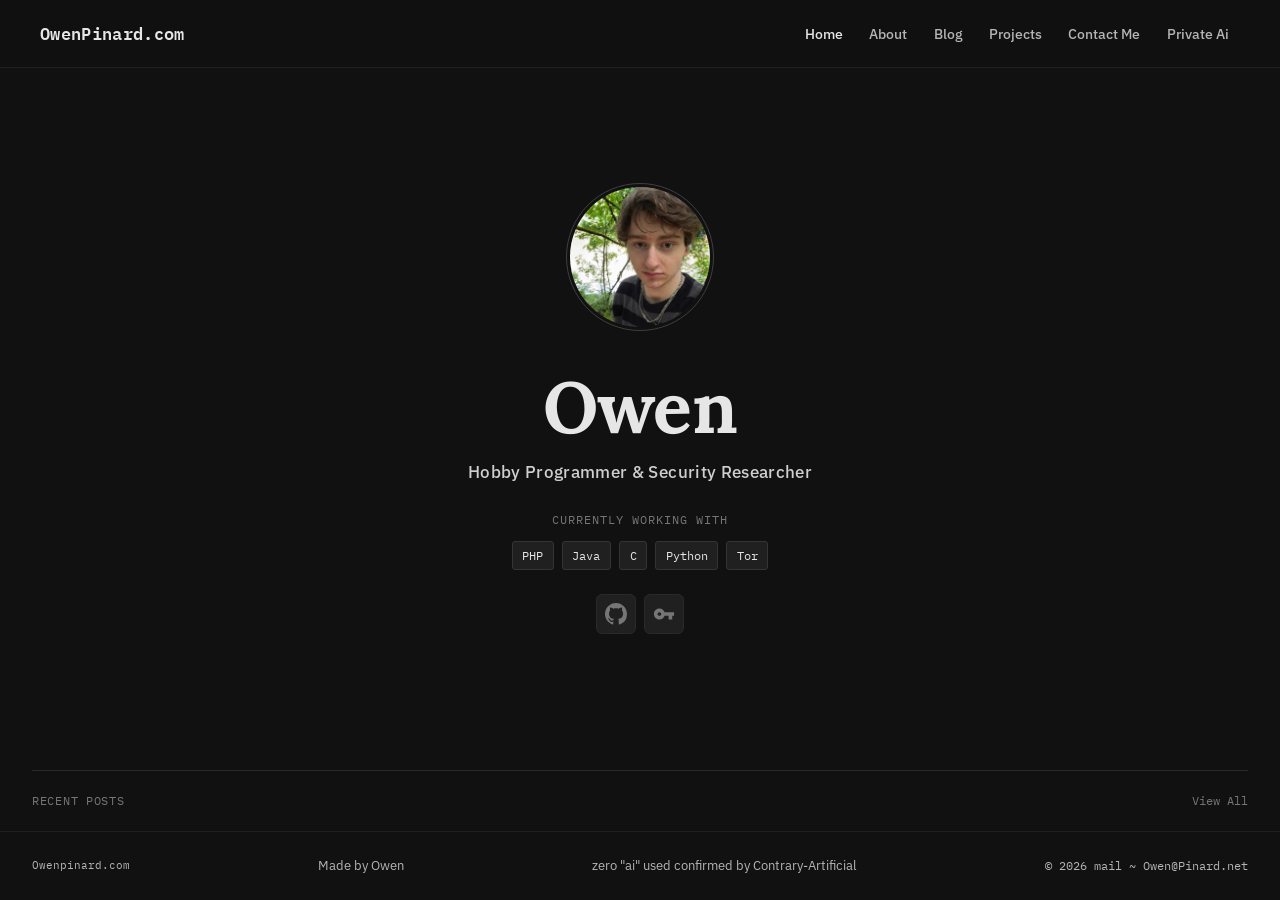
==== index.html @ f0d8e488 "Update index.html" ====
<!DOCTYPE html>

<html lang="en">
<head>
    <meta charset="UTF-8">
    <meta name="viewport" content="width=device-width, initial-scale=1.0">
    <title>Owenpinard.com</title>

<link rel="preconnect" href="https://fonts.googleapis.com">
<link rel="preconnect" href="https://fonts.gstatic.com" crossorigin>
<link href="https://fonts.googleapis.com/css2?family=Lora:ital,wght@0,400;0,500;0,600;0,700;1,400;1,500&family=IBM+Plex+Sans:wght@300;400;500;600&family=IBM+Plex+Mono:wght@300;400;500&display=swap" rel="stylesheet">

<link rel="icon" type="image/x-icon" href="favicon.ico">

<meta property="og:title" content="owen.com">
<meta property="og:description" content="Owen's website and blog">
<meta property="og:image" content="embed.png">
<meta property="og:url" content="https://owen.com">
<meta property="og:type" content="website">

<meta name="twitter:card" content="summary_large_image">
<meta name="twitter:title" content="owen.com">
<meta name="twitter:description" content="Owen's website and blog">
<meta name="twitter:image" content="embed.png">

<link rel="stylesheet" href="styles.css">


</head>
<body>

<nav id="navbar">
    <a href="index.html" class="nav-brand">OwenPinard.com</a>

    <ul class="nav-links">
        <li><a href="index.html" class="nav-link active">Home</a></li>
        <li><a href="about.html" class="nav-link">About</a></li>
        <li><a href="blog.html" class="nav-link">Blog</a></li>
        <li><a href="projects.html" class="nav-link">Projects</a></li>
        <li><a href="contact.html" class="nav-link">Contact Me</a></li>
        <li><a href="ai.html" class="nav-link">Private Ai</a></li>
    </ul>

    <button class="hamburger" id="hamburger" aria-label="Menu">
        <span></span><span></span><span></span>
    </button>
</nav>


<main class="hero-main">
    <div class="hero-center">

        <div class="avatar-ring">
           <img src="images/OwenUgly1.png" alt="Owen" class="avatar-img">
                 
            <div class="avatar-fallback">O</div>
        </div>

        <div class="hero-text">
            <h1 class="hero-name">Owen</h1>

            <p class="hero-tagline">
                Hobby Programmer &amp; Security Researcher
        
            <div class="hero-stack">
                <span class="stack-label">currently working with</span>

                <div class="stack-tags">
                    <a href="https://www.php.net/" class="tag" target="_blank" rel="noopener noreferrer">PHP</a>
                    <a href="https://www.java.com/" class="tag" target="_blank" rel="noopener noreferrer">Java</a>
                    <a href="https://www.c-language.org/" class="tag" target="_blank" rel="noopener noreferrer">C</a>
                    <a href="https://python.org" class="tag" target="_blank" rel="noopener noreferrer">Python</a>
                    <a href="https://www.torproject.org/download/tor/" class="tag" target="_blank" rel="noopener noreferrer">Tor</a>
                </div>
            </div>

            <div class="social-links">
                <a href="https://github.com/WhatisaOwen" class="social-link" target="_blank" rel="noopener noreferrer" aria-label="GitHub">
                    <svg viewBox="0 0 24 24" fill="currentColor" width="22" height="22">
                        <path d="M12 0C5.37 0 0 5.37 0 12c0 5.31 3.435 9.795 8.205 11.385.6.105.825-.255.825-.57 0-.285-.015-1.23-.015-2.235-3.015.555-3.795-.735-4.035-1.41-.135-.345-.72-1.41-1.23-1.695-.42-.225-1.02-.78-.015-.795.945-.015 1.62.87 1.845 1.23 1.08 1.815 2.805 1.305 3.495.99.105-.78.42-1.305.765-1.605-2.67-.3-5.46-1.335-5.46-5.925 0-1.305.465-2.385 1.23-3.225-.12-.3-.54-1.53.12-3.18 0 0 1.005-.315 3.3 1.23.96-.27 1.98-.405 3-.405s2.04.135 3 .405c2.295-1.56 3.3-1.23 3.3-1.23.66 1.65.24 2.88.12 3.18.765.84 1.23 1.905 1.23 3.225 0 4.605-2.805 5.625-5.475 5.925.435.375.81 1.095.81 2.22 0 1.605-.015 2.895-.015 3.3 0 .315.225.69.825.57A12.02 12.02 0 0 0 24 12c0-6.63-5.37-12-12-12z"/>
                    </svg>
                </a>

                <a href="pgp.html" class="social-link" aria-label="PGP Key">
                    <svg viewBox="0 0 24 24" fill="currentColor" width="22" height="22">
                        <path d="M12.65 10C11.83 7.67 9.61 6 7 6c-3.31 0-6 2.69-6 6s2.69 6 6 6c2.61 0 4.83-1.67 5.65-4H17v4h4v-4h2v-4H12.65zM7 14c-1.1 0-2-.9-2-2s.9-2 2-2 2 .9 2 2-.9 2-2 2z"/>
                    </svg>
                </a>
            </div>
        </div>
    </div>

    <div class="recent-posts-strip">
        <span class="strip-label">Recent Posts</span>
        <div class="strip-posts" id="recentPosts"></div>
        <a href="blog.html" class="strip-more">View All </a>
    </div>
</main>

<footer>
    <p class="footer-text">
        <span class="mono">Owenpinard.com</span>
        <span>Made by Owen</span>
           <span> zero "ai" used confirmed by Contrary-Artificial</span>

        <span class="footer-right mono">
            © 2026 mail ~ Owen@Pinard.net
        </span>
    </p>
</footer>

<script src="blog-data.js"></script>
<script src="script.js"></script>

</body>
</html>
---- styles.css ----
/* ==========================================================
   root below all css access under
========================================================= */

:root {
  --base:        #111111;
  --mantle:      #181818;
  --crust:       #0a0a0a;
  --surface0:    #202020;
  --surface1:    #2a2a2a;
  --surface2:    #343434;
  --overlay0:    #3f3f3f;
  --overlay1:    #5a5a5a;
  --overlay2:    #767676;
  --text:        #e6e6e6;
  --subtext1:    #cfcfcf;
  --subtext0:    #b5b5b5;
  --rosewater:   #dcdcdc;
  --flamingo:    #c8c8c8;
  --pink:        #b4b4b4;
  --mauve:       #a0a0a0;
  --red:         #8c8c8c;
  --maroon:      #787878;
  --peach:       #646464;
  --yellow:      #505050;
  --green:       #3c3c3c;
  --teal:        #2e2e2e;
  --sky:         #242424;
  --sapphire:    #1c1c1c;
  --blue:        #161616;
  --lavender:    #101010;
}

*, *::before, *::after {
  margin: 0;
  padding: 0;
  box-sizing: border-box;
}

html {
  scroll-behavior: smooth;
}

body {
  font-family: 'IBM Plex Sans', sans-serif;
  background: var(--base);
  color: var(--text);
  min-height: 100vh;
  display: flex;
  flex-direction: column;
  overflow-x: hidden;
  -webkit-font-smoothing: antialiased;
  line-height: 1.6;
}


.mono {
  font-family: 'IBM Plex Mono', monospace;
  font-size: 0.85em;
}


nav {
  position: fixed;
  top: 0;
  left: 0;
  right: 0;
  height: 68px;
  padding: 0 2.5rem;
  display: flex;
  align-items: center;
  justify-content: space-between;
  background: rgba(17, 17, 17, 0.92);
  backdrop-filter: blur(8px);
  -webkit-backdrop-filter: blur(8px);
  border-bottom: 1px solid var(--surface0);
  z-index: 1000;
}

.nav-brand {
  font-family: 'IBM Plex Mono', monospace;
  font-size: 1.05rem;
  font-weight: 600;
  color: var(--text);
  text-decoration: none;
  letter-spacing: 0.02em;
  transition: color 0.2s;
}

.nav-brand:hover {
  color: var(--rosewater);
}

.nav-links {
  display: flex;
  align-items: center;
  gap: 0.25rem;
  list-style: none;
}

.blog-tags { 
    display: flex;
    gap: 10px;
    flex-wrap: wrap;
    justify-content: center;
    margin-top: 20px;
}

.blog-list {
    color: white;
}
.blog-item {
    display: flex;
    align-items: center;
    gap: 2rem;

    padding: 20px 0;

    text-decoration: none;
    color: white;
}

.blog-item:visited {
    color: white;
}

.blog-item:hover {
    color: white;
}

.blog-tags .tag {
    padding: 6px 12px;
    border: 1px solid #444;
    border-radius: 999px;
    font-size: 0.9rem;
    color: #bbb;
    background: rgba(255,255,255,0.03);
}


.nav-link {
  font-family: 'IBM Plex Sans', sans-serif;
  font-size: 0.9rem;
  font-weight: 500;
  color: var(--subtext0);
  text-decoration: none;
  padding: 0.35rem 0.7rem;
  border-radius: 4px;
  transition: color 0.2s, background 0.2s;
  white-space: nowrap;
}

.nav-link:hover {
  color: var(--text);
  background: var(--surface0);
}

.nav-link.active {
  color: var(--text);
}

.nav-divider {
  color: var(--overlay0);
  font-size: 0.75rem;
  padding: 0 0.25rem;
  user-select: none;
}

.lang-btn {
  font-family: 'IBM Plex Mono', monospace;
  font-size: 0.8rem;
}

.hamburger {
  display: none;
  flex-direction: column;
  gap: 5px;
  background: none;
  border: none;
  cursor: pointer;
  padding: 4px;
}

.hamburger span {
  display: block;
  width: 22px;
  height: 1.5px;
  background: var(--subtext0);
  transition: all 0.2s;
}

.hero-main {
  flex: 1;
  display: flex;
  flex-direction: column;
  align-items: center;
  justify-content: center;
  padding: 7rem 2rem 0;
}
.project-image {
    cursor: zoom-in;
    transition: transform 0.2s ease;
}

.project-card a {
    display: block;
}

.project-card a:hover .project-image {
    transform: scale(1.02);
}

.hero-center {
  display: flex;
  flex-direction: column;
  align-items: center;
  gap: 2.5rem;
  max-width: 600px;
  width: 100%;
  text-align: center;
  flex: 1;
  justify-content: center;
}

.avatar-ring {
  width: 148px;
  height: 148px;
  border-radius: 50%;
  border: 1px solid var(--overlay0);
  padding: 3px;
  flex-shrink: 0;
  position: relative;
}

.avatar-img {
  width: 100%;
  height: 100%;
  border-radius: 50%;
  object-fit: cover;
  display: block;
}

.avatar-fallback {
  display: none;
  width: 100%;
  height: 100%;
  border-radius: 50%;
  background: var(--surface1);
  align-items: center;
  justify-content: center;
  font-family: 'Lora', serif;
  font-size: 2.5rem;
  color: var(--subtext0);
}

.hero-text {
  display: flex;
  flex-direction: column;
  align-items: center;
  gap: 1rem;
}

.hero-name {
  font-family: 'Lora', serif;
  font-size: clamp(3rem, 10vw, 4.5rem);
  font-weight: 700;
  color: var(--text);
  line-height: 1;
  letter-spacing: -0.01em;
}

.hero-tagline {
  font-family: 'IBM Plex Sans', sans-serif;
  font-size: 1.05rem;
  font-weight: 500;
  color: var(--subtext1);
  letter-spacing: 0.02em;
}

.hero-bio {
  max-width: 480px;
  margin-top: 0.5rem;
}

.hero-bio p {
  font-size: 1rem;
  color: var(--subtext1);
  line-height: 1.8;
}

.hero-stack {
  display: flex;
  flex-direction: column;
  align-items: center;
  gap: 0.75rem;
  margin-top: 0.5rem;
}

.stack-label {
  font-family: 'IBM Plex Mono', monospace;
  font-size: 0.75rem;
  color: var(--overlay2);
  text-transform: uppercase;
  letter-spacing: 0.08em;
}

.stack-tags {
  display: flex;
  flex-wrap: wrap;
  gap: 0.5rem;
  justify-content: center;
}
.projects-grid {
    display: grid;
    grid-template-columns: repeat(2, minmax(320px, 1fr));
    gap: 20px;
    padding: 20px;
}

.project-card {
    background: #111;
    border: 1px solid #2a2a2a;
    border-radius: 6px;
    overflow: hidden;
    display: flex;
    flex-direction: column;
}

.project-image {
    width: 100%;
    height: 180px;
    object-fit: cover;
    border-bottom: 1px solid #2a2a2a;
}
.project-body {
    padding: 12px 14px;
}
.project-header {
    display: flex;
    justify-content: space-between;
    align-items: center;
    margin-bottom: 8px;
}
.project-title {
    font-size: 16px;
    font-weight: 600;
    color: white;
}
.project-source {
    font-size: 12px;
    color: #aaa;
    text-decoration: none;
}
.project-source:hover {
    color: white;
}
.project-description {
    font-size: 13px;
    line-height: 1.4;
    color: #ccc;
    white-space: pre-line;
    margin-bottom: 10px;
}

.project-tags {
    display: flex;
    flex-wrap: wrap;
    gap: 6px;
}
.project-tags span {
    font-size: 11px;
    padding: 3px 6px;
    border: 1px solid #333;
    border-radius: 4px;
    color: #aaa;
}
.tag {
  font-family: 'IBM Plex Mono', monospace;
  font-size: 0.75rem;
  padding: 0.25rem 0.6rem;
  background: var(--surface0);
  border: 1px solid var(--surface2);
  border-radius: 3px;
  color: var(--subtext0);
  white-space: nowrap;
}
a.tag {
    text-decoration: none;
    color: inherit;
}

.social-links {
  display: flex;
  gap: 0.5rem;
  margin-top: 0.5rem;
}

.social-link {
  display: flex;
  align-items: center;
  justify-content: center;
  width: 40px;
  height: 40px;
  border-radius: 6px;
  color: var(--overlay2);
  background: var(--surface0);
  border: 1px solid var(--surface1);
  text-decoration: none;
  transition: color 0.2s, border-color 0.2s, background 0.2s;
}

.social-link:hover {
  color: var(--text);
  border-color: var(--overlay0);
  background: var(--surface1);
}


.recent-posts-strip {
  width: 100%;
  margin-top: 4rem;
  padding: 1.25rem 0;
  border-top: 1px solid var(--surface1);
  display: flex;
  align-items: center;
  gap: 1.5rem;
  flex-wrap: wrap;
}

.strip-label {
  font-family: 'IBM Plex Mono', monospace;
  font-size: 0.75rem;
  color: var(--overlay2);
  text-transform: uppercase;
  letter-spacing: 0.06em;
  white-space: nowrap;
}

.strip-posts {
  flex: 1;
  display: flex;
  gap: 1.5rem;
  flex-wrap: wrap;
}

.strip-post-link {
  font-size: 0.875rem;
  color: var(--subtext0);
  text-decoration: none;
  border-bottom: 1px solid transparent;
  transition: color 0.2s, border-color 0.2s;
  white-space: nowrap;
  overflow: hidden;
  text-overflow: ellipsis;
  max-width: 200px;
}

.strip-post-link:hover {
  color: var(--text);
  border-color: var(--overlay1);
}

.strip-more {
  font-family: 'IBM Plex Mono', monospace;
  font-size: 0.78rem;
  color: var(--overlay2);
  text-decoration: none;
  white-space: nowrap;
  transition: color 0.2s;
}

.strip-more:hover {
  color: var(--subtext0);
}


.page-main {
  flex: 1;
  padding: 8rem 2rem 4rem;
  max-width: 900px;
  margin: 0 auto;
  width: 100%;
}

.page-header {
  margin-bottom: 3rem;
  padding-bottom: 1.5rem;
  border-bottom: 1px solid var(--surface1);
}

.page-title {
  font-family: 'Lora', serif;
  font-size: clamp(2rem, 6vw, 3rem);
  font-weight: 700;
  color: var(--text);
  line-height: 1.1;
  margin-bottom: 0.5rem;
  letter-spacing: -0.01em;
  text-transform: capitalize;
}

.page-desc {
  font-size: 0.95rem;
  color: var(--subtext0);
  font-style: italic;
}

.blog-filters {
  display: flex;
  gap: 0.5rem;
  margin-bottom: 2.5rem;
  flex-wrap: wrap;
}

.filter-btn {
  font-family: 'IBM Plex Mono', monospace;
  font-size: 0.78rem;
  padding: 0.3rem 0.8rem;
  border-radius: 3px;
  border: 1px solid var(--surface2);
  background: none;
  color: var(--subtext0);
  cursor: pointer;
  transition: all 0.2s;
}

.filter-btn:hover,
.filter-btn.active {
  background: var(--surface1);
  color: var(--text);
  border-color: var(--overlay0);
}

.blog-list {
  display: flex;
  flex-direction: column;
  gap: 0;
}

.blog-post-item {
  display: grid;
  grid-template-columns: 120px 1fr;
  gap: 1.5rem;
  padding: 1.5rem 0;
  border-bottom: 1px solid var(--surface0);
  text-decoration: none;
  color: inherit;
  transition: background 0.15s;
  border-radius: 4px;
}

.blog-post-item:first-child {
  border-top: 1px solid var(--surface0);
}

.blog-post-item:hover {
  background: var(--surface0);
  padding-left: 0.75rem;
  padding-right: 0.75rem;
  margin: 0 -0.75rem;
}

.post-item-meta {
  display: flex;
  flex-direction: column;
  gap: 0.4rem;
  padding-top: 0.15rem;
}

.post-item-date {
  font-family: 'IBM Plex Mono', monospace;
  font-size: 0.75rem;
  color: var(--overlay2);
  white-space: nowrap;
}

.post-item-tag {
  font-family: 'IBM Plex Mono', monospace;
  font-size: 0.7rem;
  padding: 0.15rem 0.4rem;
  border-radius: 2px;
  background: var(--surface1);
  color: var(--overlay2);
  border: 1px solid var(--surface2);
  width: fit-content;
}

.post-item-content {
  display: flex;
  flex-direction: column;
  gap: 0.4rem;
}

.post-item-title {
  font-family: 'Lora', serif;
  font-size: 1.15rem;
  font-weight: 500;
  color: var(--text);
  line-height: 1.3;
  transition: color 0.2s;
}

.blog-post-item:hover .post-item-title {
  color: var(--rosewater);
}

.post-item-excerpt {
  font-size: 0.875rem;
  color: var(--subtext0);
  line-height: 1.6;
  display: -webkit-box;

  -webkit-box-orient: vertical;
  overflow: hidden;
}


.post-main {
  flex: 1;
  padding: 7rem 2rem 4rem;
  max-width: 720px;
  margin: 0 auto;
  width: 100%;
}

.back-link {
  display: inline-block;
  font-family: 'IBM Plex Mono', monospace;
  font-size: 0.8rem;
  color: var(--overlay2);
  text-decoration: none;
  margin-bottom: 3rem;
  transition: color 0.2s;
}

.back-link:hover {
  color: var(--subtext0);
}

.post-article .post-meta {
  display: flex;
  align-items: center;
  gap: 1rem;
  margin-bottom: 2.5rem;
  flex-wrap: wrap;
}

.post-article .post-date {
  font-family: 'IBM Plex Mono', monospace;
  font-size: 0.78rem;
  color: var(--overlay2);
}

.post-article .post-category {
  font-family: 'IBM Plex Mono', monospace;
  font-size: 0.7rem;
  padding: 0.2rem 0.5rem;
  background: var(--surface1);
  border: 1px solid var(--surface2);
  border-radius: 2px;
  color: var(--overlay2);
}

.post-article h1 {
  font-family: 'Lora', serif;
  font-size: clamp(1.8rem, 5vw, 2.5rem);
  font-weight: 600;
  color: var(--text);
  line-height: 1.2;
  margin-bottom: 2.5rem;
  letter-spacing: -0.01em;
}


.post-article .md-content {
  font-family: 'Lora', serif;
  font-size: 1.05rem;
  line-height: 1.85;
  color: var(--subtext1);
}

.post-article .md-content p {
  margin-bottom: 1.5rem;
}

.post-article .md-content h2 {
  font-family: 'Lora', serif;
  font-size: 1.5rem;
  font-weight: 600;
  color: var(--text);
  margin: 2.5rem 0 1rem;
  padding-bottom: 0.5rem;
  border-bottom: 1px solid var(--surface1);
}

.post-article .md-content h3 {
  font-family: 'Lora', serif;
  font-size: 1.2rem;
  font-weight: 500;
  color: var(--text);
  margin: 2rem 0 0.75rem;
}

.post-article .md-content h4 {
  font-family: 'IBM Plex Sans', sans-serif;
  font-size: 1rem;
  font-weight: 600;
  color: var(--text);
  margin: 1.5rem 0 0.5rem;
}

.post-article .md-content a {
  color: var(--flamingo);
  text-decoration: underline;
  text-decoration-color: var(--overlay0);
  text-underline-offset: 3px;
  transition: color 0.2s;
}

.post-article .md-content a:hover {
  color: var(--rosewater);
}

.post-article .md-content code {
  font-family: 'IBM Plex Mono', monospace;
  font-size: 0.85em;
  background: var(--surface0);
  border: 1px solid var(--surface1);
  padding: 0.1em 0.35em;
  border-radius: 3px;
  color: var(--flamingo);
}

.post-article .md-content pre {
  background: var(--crust);
  border: 1px solid var(--surface1);
  border-radius: 6px;
  padding: 1.25rem 1.5rem;
  overflow-x: auto;
  margin: 1.5rem 0;
}

.post-article .md-content pre code {
  background: none;
  border: none;
  padding: 0;
  font-size: 0.875rem;
  color: var(--subtext1);
  line-height: 1.7;
}

.post-article .md-content blockquote {
  border-left: 3px solid var(--overlay0);
  padding: 0.5rem 0 0.5rem 1.5rem;
  margin: 1.5rem 0;
  color: var(--subtext0);
  font-style: italic;
}

.post-article .md-content ul,
.post-article .md-content ol {
  padding-left: 1.5rem;
  margin-bottom: 1.5rem;
}

.post-article .md-content li {
  margin-bottom: 0.5rem;
}

.post-article .md-content hr {
  border: none;
  border-top: 1px solid var(--surface1);
  margin: 2.5rem 0;
}

.post-article .md-content img {
  max-width: 100%;
  border-radius: 6px;
  border: 1px solid var(--surface1);
  margin: 1.5rem 0;
}

.post-article .md-content table {
  width: 100%;
  border-collapse: collapse;
  margin: 1.5rem 0;
  font-size: 0.9rem;
}

.post-article .md-content th,
.post-article .md-content td {
  padding: 0.6rem 1rem;
  text-align: left;
  border: 1px solid var(--surface1);
}

.post-article .md-content th {
  background: var(--surface0);
  font-family: 'IBM Plex Sans', sans-serif;
  font-weight: 600;
  font-size: 0.85rem;
}

.post-nav {
  display: flex;
  justify-content: space-between;
  margin-top: 4rem;
  padding-top: 2rem;
  border-top: 1px solid var(--surface1);
  gap: 1rem;
}

.post-nav-link {
  font-family: 'IBM Plex Mono', monospace;
  font-size: 0.78rem;
  color: var(--overlay2);
  text-decoration: none;
  transition: color 0.2s;
}

.post-nav-link:hover {
  color: var(--subtext0);
}


.projects-grid {
  display: grid;
  grid-template-columns: repeat(auto-fill, minmax(380px, 1fr));
  gap: 1px;
  background: var(--surface0);
  border: 1px solid var(--surface0);
  border-radius: 8px;
  overflow: hidden;
}

.project-card {
  background: var(--base);
  transition: background 0.2s;
  display: flex;
  flex-direction: column;
  gap: 0;
  overflow: hidden;
  border-radius: 6px;
}

.project-card:hover {
  background: var(--mantle);
}

.project-header {
  display: flex;
  align-items: flex-start;
  justify-content: space-between;
  gap: 1rem;
}

.project-name {
  font-family: 'IBM Plex Mono', monospace;
  font-size: 1.1rem;
  font-weight: 500;
  color: var(--text);
}

.project-links {
  display: flex;
  gap: 0.5rem;
}

.project-link {
  display: flex;
  align-items: center;
  gap: 0.35rem;
  font-family: 'IBM Plex Mono', monospace;
  font-size: 0.75rem;
  color: var(--overlay2);
  text-decoration: none;
  padding: 0.2rem 0.5rem;
  border: 1px solid var(--surface2);
  border-radius: 3px;
  transition: all 0.2s;
  white-space: nowrap;
}

.project-link:hover {
  color: var(--text);
  border-color: var(--overlay0);
  background: var(--surface0);
}

.project-desc {
  font-size: 0.9rem;
  color: var(--subtext0);
  line-height: 1.7;
  flex: 1;
}

.project-tags {
  display: flex;
  flex-wrap: wrap;
  gap: 0.4rem;
}

.project-status {
  display: flex;
  align-items: center;
  gap: 0.5rem;
  margin-top: auto;
}

.status-dot {
  width: 7px;
  height: 7px;
  border-radius: 50%;
  flex-shrink: 0;
}

.status-dot.active { background: #5a7a5a; }
.status-dot.wip    { background: #7a7a4a; }
.status-dot.paused { background: var(--overlay1); }

.status-text {
  font-size: 0.72rem;
  color: var(--overlay2);
}


.project-image-header {
  width: 100%;
  height: 200px;
  background: var(--crust);
  border-bottom: 1px solid var(--surface0);
  display: flex;
  align-items: center;
  justify-content: center;
  overflow: hidden;
  transition: all 0.3s ease;
}

.project-image-header:hover {
  background: var(--surface1);
  filter: brightness(1.1);
}

.project-image {
  width: 100%;
  height: 100%;
  object-fit: cover;
  transition: transform 0.3s ease;
}

.project-image-header:hover .project-image {
  transform: scale(1.05);
}

.project-image-header-empty {
  width: 100%;
  height: 0;
  background: transparent;
  border: none;
}

.project-card {
  background: var(--base);
  transition: background 0.2s;
  display: flex;
  flex-direction: column;
  gap: 0;
  overflow: hidden;
  border-radius: 6px;
}

.project-content {
  padding: 2rem;
  display: flex;
  flex-direction: column;
  gap: 1rem;
  flex: 1;
}

.gallery-modal {
  display: none;
  position: fixed;
  top: 0;
  left: 0;
  right: 0;
  bottom: 0;
  background: rgba(0, 0, 0, 0.85);
  z-index: 2000;
  align-items: center;
  justify-content: center;
  opacity: 0;
  transition: opacity 0.3s ease;
  backdrop-filter: blur(4px);
}

.gallery-modal.active {
  display: flex;
  opacity: 1;
}

.gallery-content {
  position: relative;
  max-width: 90vw;
  max-height: 90vh;
  display: flex;
  flex-direction: column;
  align-items: center;
  gap: 1.5rem;
  animation: galleryFadeIn 0.3s ease;
}

@keyframes galleryFadeIn {
  from {
    opacity: 0;
    transform: scale(0.95);
  }
  to {
    opacity: 1;
    transform: scale(1);
  }
}

.gallery-image {
  max-width: 100%;
  max-height: 70vh;
  object-fit: contain;
  border-radius: 8px;
  background: var(--base);
}

.gallery-nav {
  position: absolute;
  top: 50%;
  transform: translateY(-50%);
  width: 50px;
  height: 50px;
  border: none;
  background: rgba(255, 255, 255, 0.1);
  color: var(--text);
  font-size: 1.5rem;
  cursor: pointer;
  border-radius: 4px;
  transition: all 0.2s ease;
  display: flex;
  align-items: center;
  justify-content: center;
  z-index: 2001;
}

.gallery-nav:hover {
  background: rgba(255, 255, 255, 0.2);
  transform: translateY(-50%) scale(1.1);
}

.gallery-prev {
  left: -70px;
}

.gallery-next {
  right: -70px;
}

.gallery-close {
  position: absolute;
  top: -50px;
  right: 0;
  width: 40px;
  height: 40px;
  border: none;
  background: transparent;
  color: var(--text);
  font-size: 2rem;
  cursor: pointer;
  transition: all 0.2s ease;
  display: flex;
  align-items: center;
  justify-content: center;
  z-index: 2002;
  line-height: 1;
}

.gallery-close:hover {
  color: var(--pink);
  transform: scale(1.2);
}

.gallery-info {
  text-align: center;
  display: flex;
  flex-direction: column;
  gap: 0.5rem;
}

.gallery-title {
  font-family: 'Lora', serif;
  font-size: 1.3rem;
  font-weight: 500;
  color: var(--text);
  margin: 0;
}

.gallery-counter {
  font-family: 'IBM Plex Mono', monospace;
  font-size: 0.75rem;
  color: var(--overlay2);
  letter-spacing: 1px;
}


.contact-page {
  max-width: 1000px;
}

.contact-layout {
  display: grid;
  grid-template-columns: 1fr 1.4fr;
  gap: 5rem;
  align-items: start;
}

.contact-block {
  margin-bottom: 2.5rem;
}

.contact-section-title {
  font-family: 'Lora', serif;
  font-size: 1rem;
  font-weight: 500;
  color: var(--text);
  margin-bottom: 1.25rem;
  padding-bottom: 0.5rem;
  border-bottom: 1px solid var(--surface1);
}

.contact-methods {
  display: flex;
  flex-direction: column;
  gap: 0.75rem;
}

.contact-method {
  display: flex;
  flex-direction: column;
  gap: 0.15rem;
  text-decoration: none;
  padding: 0.75rem;
  border-radius: 5px;
  border: 1px solid transparent;
  transition: all 0.2s;
}

.contact-method:hover {
  background: var(--surface0);
  border-color: var(--surface1);
}

.contact-method-label {
  font-size: 0.7rem;
  color: var(--overlay2);
  text-transform: uppercase;
  letter-spacing: 0.06em;
}

.contact-method-value {
  font-size: 0.9rem;
  color: var(--subtext1);
}

.open-to-list {
  list-style: none;
  display: flex;
  flex-direction: column;
  gap: 0.5rem;
}

.open-to-list li {
  font-size: 0.9rem;
  color: var(--subtext0);
  padding-left: 1rem;
  position: relative;
}

.open-to-list li::before {
  content: '—';
  position: absolute;
  left: 0;
  color: var(--overlay1);
  font-family: 'IBM Plex Mono', monospace;
  font-size: 0.8rem;
}

.contact-note {
  font-size: 0.875rem;
  color: var(--overlay2);
  font-style: italic;
  line-height: 1.7;
}


.contact-form {
  display: flex;
  flex-direction: column;
  gap: 1.25rem;
}

.form-row {
  display: flex;
  flex-direction: column;
  gap: 0.5rem;
}

.form-label {
  font-size: 0.75rem;
  color: var(--overlay2);
  text-transform: uppercase;
  letter-spacing: 0.06em;
}

.form-input {
  background: var(--surface0);
  border: 1px solid var(--surface2);
  border-radius: 5px;
  padding: 0.7rem 0.9rem;
  font-family: 'IBM Plex Sans', sans-serif;
  font-size: 0.9rem;
  color: var(--text);
  outline: none;
  transition: border-color 0.2s, background 0.2s;
  width: 100%;
}

.form-input::placeholder {
  color: var(--overlay1);
}

.form-input:focus {
  border-color: var(--overlay0);
  background: var(--mantle);
}

.form-textarea {
  resize: vertical;
  min-height: 140px;
  font-family: 'IBM Plex Sans', sans-serif;
  line-height: 1.6;
}

.form-submit {
  font-family: 'IBM Plex Mono', monospace;
  font-size: 0.85rem;
  padding: 0.8rem 1.5rem;
  background: var(--surface1);
  border: 1px solid var(--surface2);
  border-radius: 5px;
  color: var(--text);
  cursor: pointer;
  transition: all 0.2s;
  text-align: left;
  align-self: flex-start;
}

.form-submit:hover {
  background: var(--surface2);
  border-color: var(--overlay0);
}

.form-status {
  font-family: 'IBM Plex Mono', monospace;
  font-size: 0.8rem;
  color: var(--overlay2);
  min-height: 1.2rem;
}


footer {
  padding: 1.5rem 2rem;
  border-top: 1px solid var(--surface0);
  margin-top: auto;
}

.footer-text {
  font-size: 0.8rem;
  color: var(--subtext0);
  display: flex;
  justify-content: space-between;
  align-items: center;
  flex-wrap: wrap;
  gap: 0.5rem;
}

.footer-right {
  font-family: 'IBM Plex Mono', monospace;
  font-size: 0.75rem;
}


.loading-state {
  padding: 3rem 0;
  color: var(--overlay2);
  font-size: 0.875rem;
}


.reveal {
  opacity: 0;
  transform: translateY(12px);
  transition: opacity 0.5s ease, transform 0.5s ease;
}

.reveal.active {
  opacity: 1;
  transform: translateY(0);
}


@media (max-width: 768px) {
  .gallery-nav {
    width: 40px;
    height: 40px;
    font-size: 1.2rem;
  }

  .gallery-prev {
    left: -50px;
  }

  .gallery-next {
    right: -50px;
  }

  .gallery-close {
    top: -40px;
    width: 35px;
    height: 35px;
    font-size: 1.5rem;
  }

  .gallery-image {
    max-height: 60vh;
  }

  .project-image-header {
    height: 150px;
  }

  .nav-links {
    display: none;
    position: fixed;
    top: 56px;
    left: 0;
    right: 0;
    background: rgba(17, 17, 17, 0.97);
    flex-direction: column;
    align-items: flex-start;
    padding: 1.5rem 2rem;
    gap: 0.25rem;
    border-bottom: 1px solid var(--surface1);
  }

  .nav-links.open {
    display: flex;
  }

  .hamburger {
    display: flex;
  }

  .nav-divider {
    display: none;
  }

  .hero-main {
    padding-top: 5rem;
  }

  .recent-posts-strip {
    flex-direction: column;
    align-items: flex-start;
    gap: 0.75rem;
  }

  .blog-post-item {
    grid-template-columns: 1fr;
    gap: 0.5rem;
  }

  .post-item-meta {
    flex-direction: row;
    align-items: center;
  }

  .contact-layout {
    grid-template-columns: 1fr;
    gap: 3rem;
  }

  .projects-grid {
    grid-template-columns: 1fr;
  }
}

@media (max-width: 480px) {
  nav {
    padding: 0 1.25rem;
  }

  .gallery-content {
    max-width: 95vw;
    max-height: 85vh;
  }

  .gallery-nav {
    width: 35px;
    height: 35px;
    font-size: 1rem;
  }

  .gallery-prev {
    left: -40px;
  }

  .gallery-next {
    right: -40px;
  }

  .gallery-close {
    top: -35px;
    width: 30px;
    height: 30px;
    font-size: 1.3rem;
  }

  .gallery-image {
    max-height: 50vh;
  }

  .gallery-title {
    font-size: 1.1rem;
  }

  .project-image-header {
    height: 120px;
  }

  .page-main {
    padding: 6rem 1.25rem 3rem;
  }

  .post-main {
    padding: 6rem 1.25rem 3rem;
  }
}


.lang-notice {
  margin-bottom: 1.5rem;
  padding: 0.6rem 1rem;
  background: var(--surface0);
  border: 1px solid var(--surface1);
  border-radius: 4px;
  border-left: 3px solid var(--overlay1);
}

.lang-notice .mono {
  font-size: 0.78rem;
  color: var(--overlay2);
}


.blog-list--simple {
  display: flex;
  flex-direction: column;
}

.blog-row {
  display: grid;
  grid-template-columns: 140px 1fr;
  gap: 1.5rem;
  align-items: baseline;
  padding: 0.55rem 0;
  text-decoration: none;
  color: inherit;
  border-bottom: 1px solid transparent;
  transition: color 0.15s;
}

.blog-row:hover .blog-row-title {
  color: var(--rosewater);
}

.blog-row-date {
  font-size: 0.82rem;
  color: var(--overlay2);
  white-space: nowrap;
  text-align: right;
}

.blog-row-title {
  font-family: 'IBM Plex Sans', sans-serif;
  font-size: 0.95rem;
  font-weight: 600;
  color: var(--text);
  transition: color 0.15s;
}

@media (max-width: 480px) {
  .blog-row {
    grid-template-columns: 110px 1fr;
    gap: 1rem;
  }
  .blog-row-date {
    font-size: 0.75rem;
  }
}


.post-tags {
  display: flex;
  flex-wrap: wrap;
  gap: 0.4rem;
  margin-top: 0.5rem;
}

.post-meta .post-tags {
  margin-top: 0.75rem;
}


.code-block {
  position: relative;
  margin: 1.5rem 0;
}

.code-block pre {
  margin: 0;
}

.code-header {
  display: none;
}

.copy-btn {
  position: absolute;
  top: 0.6rem;
  right: 0.6rem;
  font-family: 'IBM Plex Mono', monospace;
  font-size: 0.68rem;
  color: var(--overlay1);
  background: var(--surface0);
  border: 1px solid var(--surface2);
  border-radius: 3px;
  padding: 0.15rem 0.45rem;
  cursor: pointer;
  opacity: 0;
  transition: opacity 0.15s, color 0.15s;
  z-index: 1;
}

.code-block:hover .copy-btn {
  opacity: 1;
}

.copy-btn:hover {
  color: var(--text);
  border-color: var(--overlay0);
}


.md-content img {
  max-width: 100%;
  border-radius: 6px;
  border: 1px solid var(--surface1);
  display: block;
  margin: 1rem auto;
}


.contact-cat-placeholder {
  display: flex;
  align-items: center;
  justify-content: center;
  width: 100%;
}

.contact-cat-img {
  width: 500px;
  height: 650px;
  border-radius: 8px;
  border: 1px solid var(--surface1);
  object-fit: cover;
}

.contact-cat-fallback {
  display: none;
  width: 100%;
  height: 320px;
  border: 1px dashed var(--surface2);
  border-radius: 8px;
  align-items: center;
  justify-content: center;
  color: var(--overlay2);
}
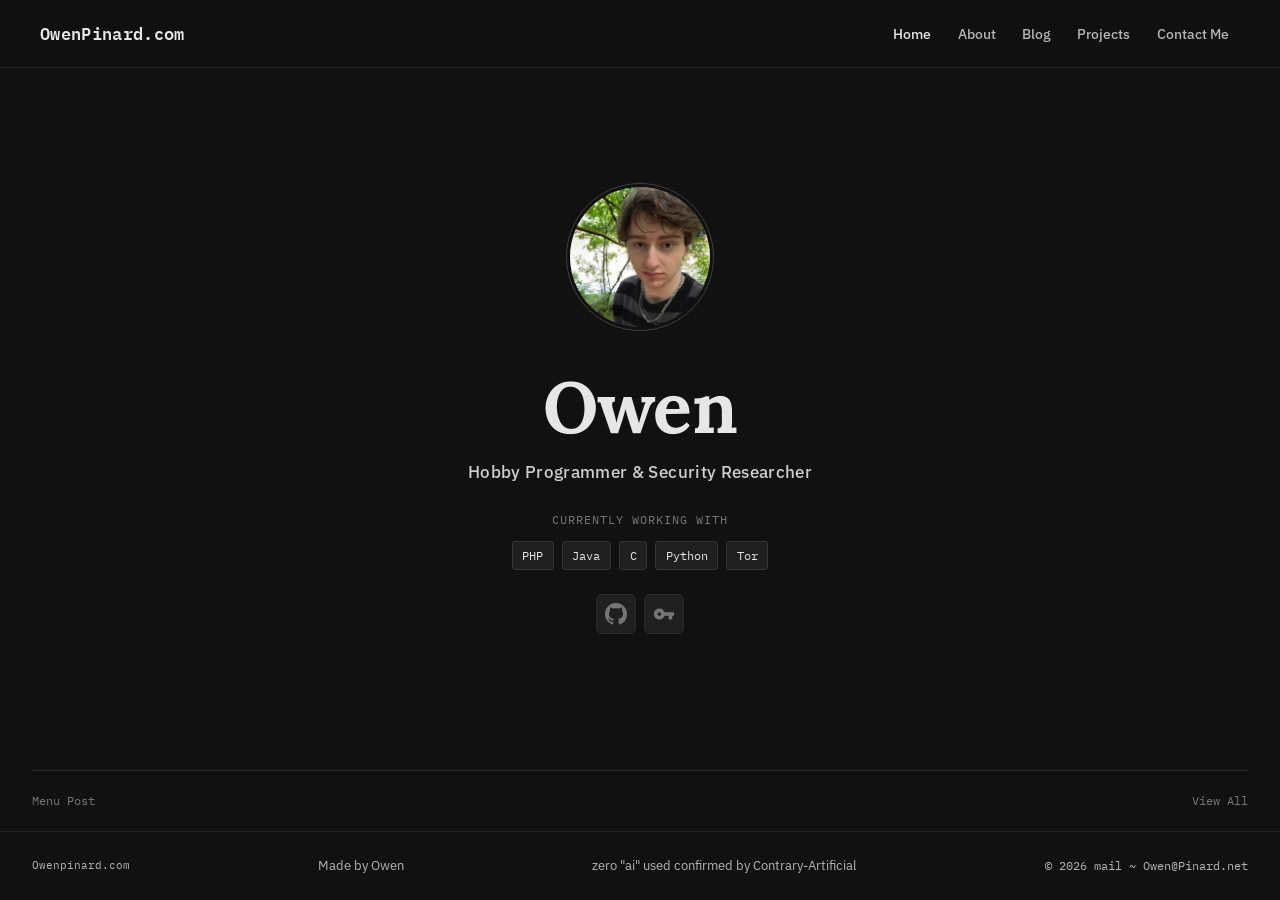
==== commit c57771eb: "Update index.html" ====
--- a/index.html
+++ b/index.html
@@ -38,7 +38,6 @@
         <li><a href="blog.html" class="nav-link">Blog</a></li>
         <li><a href="projects.html" class="nav-link">Projects</a></li>
         <li><a href="contact.html" class="nav-link">Contact Me</a></li>
-        <li><a href="ai.html" class="nav-link">Private Ai</a></li>
     </ul>
 
     <button class="hamburger" id="hamburger" aria-label="Menu">
@@ -89,11 +88,10 @@
             </div>
         </div>
     </div>
-
     <div class="recent-posts-strip">
-        <span class="strip-label">Recent Posts</span>
+        <a href="Redirect.html" class="strip-more">Menu Post</a>
         <div class="strip-posts" id="recentPosts"></div>
-        <a href="blog.html" class="strip-more">View All </a>
+        <a href="Redirect.html" class="strip-more">View All </a>
     </div>
 </main>
 
--- a/styles.css
+++ b/styles.css
@@ -1466,6 +1466,122 @@
   color: var(--overlay2);
 }
 
+.ai-container {
+    max-width: 820px;
+    margin: 80px auto;
+    display: flex;
+    flex-direction: column;
+    align-items: center;
+    text-align: center;
+}
+
+.ai-subtitle {
+    color: #9d9d9d;
+    margin-bottom: 35px;
+    max-width: 650px;
+    line-height: 1.7;
+}
+
+
+#prompt {
+    width: 100%;
+    min-height: 180px;
+
+    background: #111111;
+    border: 1px solid #2d2d2d;
+
+    color: #f2f2f2;
+
+    padding: 18px;
+
+    font-size: 15px;
+    font-family: "IBM Plex Sans", sans-serif;
+
+    resize: vertical;
+    outline: none;
+
+    transition: border .2s ease,
+                background .2s ease;
+}
+
+#prompt::placeholder {
+    color: #666;
+}
+
+#prompt:focus {
+    border-color: #6f59ff;
+    background: #151515;
+}
+
+#send-btn {
+    margin-top: 18px;
+
+    background: #1d1d1d;
+    color: white;
+
+    border: 1px solid #3d3d3d;
+
+    padding: 14px 36px;
+
+    font-family: "IBM Plex Sans", sans-serif;
+    font-size: 15px;
+    font-weight: 500;
+
+    cursor: pointer;
+
+    transition: background .2s ease,
+                border .2s ease,
+                transform .15s ease;
+}
+
+#send-btn:hover {
+    background: #2b2b2b;
+    border-color: #6f59ff;
+}
+
+#send-btn:active {
+    transform: scale(.98);
+}
+
+#send-btn:disabled {
+    opacity: .6;
+    cursor: not-allowed;
+}
+/* change me later please */
+#response { 
+    width: 100%;
+    min-height: 220px;
+
+    margin-top: 30px;
+
+    background: #111111;
+    border: 1px solid #2d2d2d;
+
+    color: #e3e3e3;
+
+    text-align: left;
+
+    white-space: pre-wrap;
+    line-height: 1.7;
+
+    padding: 20px;
+
+    font-family: "IBM Plex Sans", sans-serif;
+    overflow-wrap: break-word;
+}
+
+
+.ai-notes {
+    margin-top: 28px;
+    max-width: 760px;
+}
+
+.ai-notes p {
+    color: #8a8a8a;
+    font-size: 14px;
+    line-height: 1.8;
+    margin: 8px 0;
+}
 
 .blog-list--simple {
   display: flex;
@@ -1599,4 +1715,4 @@
   align-items: center;
   justify-content: center;
   color: var(--overlay2);
-}+}
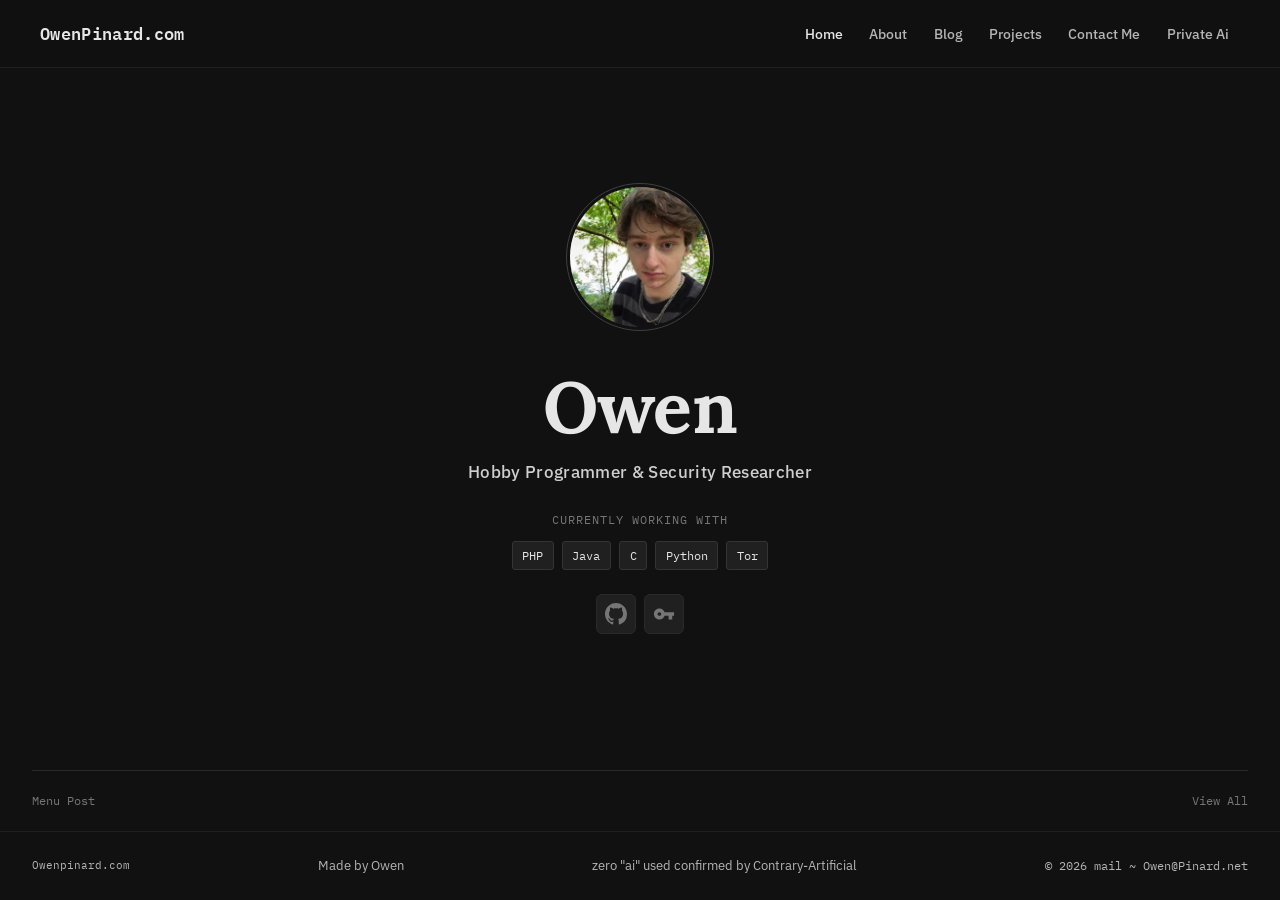
==== commit a2764b87: "Update index.html" ====
--- a/index.html
+++ b/index.html
@@ -38,6 +38,7 @@
         <li><a href="blog.html" class="nav-link">Blog</a></li>
         <li><a href="projects.html" class="nav-link">Projects</a></li>
         <li><a href="contact.html" class="nav-link">Contact Me</a></li>
+        <li><a href="ai.html" class="nav-link">Private Ai</a></li>
     </ul>
 
     <button class="hamburger" id="hamburger" aria-label="Menu">
@@ -91,7 +92,7 @@
     <div class="recent-posts-strip">
         <a href="Redirect.html" class="strip-more">Menu Post</a>
         <div class="strip-posts" id="recentPosts"></div>
-        <a href="Redirect.html" class="strip-more">View All </a>
+        <a href="blog.html" class="strip-more">View All </a>
     </div>
 </main>
 
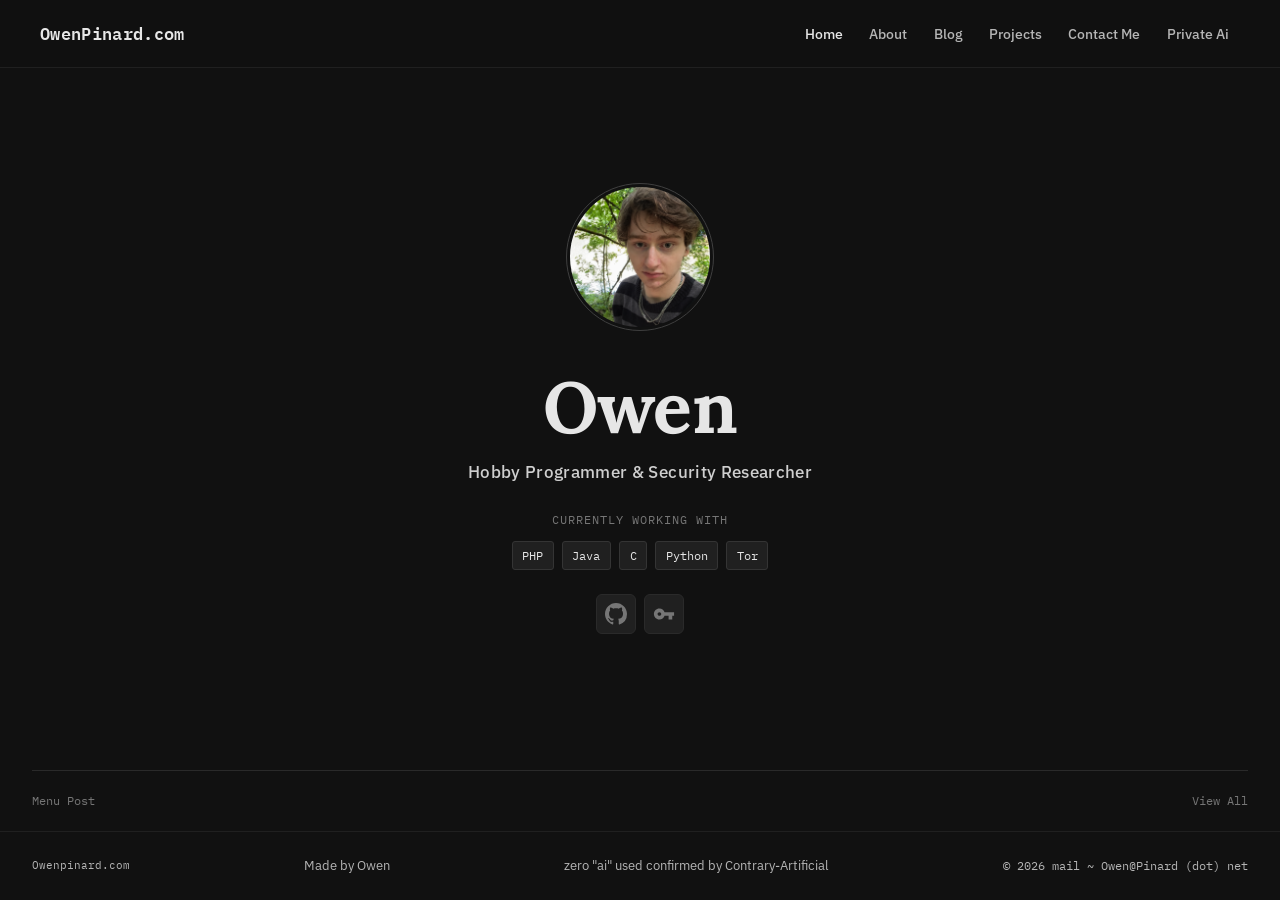
==== commit fbb2b7df: "Update index.html" ====
--- a/index.html
+++ b/index.html
@@ -103,7 +103,7 @@
            <span> zero "ai" used confirmed by Contrary-Artificial</span>
 
         <span class="footer-right mono">
-            © 2026 mail ~ Owen@Pinard.net
+            © 2026 mail ~ Owen@Pinard (dot) net
         </span>
     </p>
 </footer>
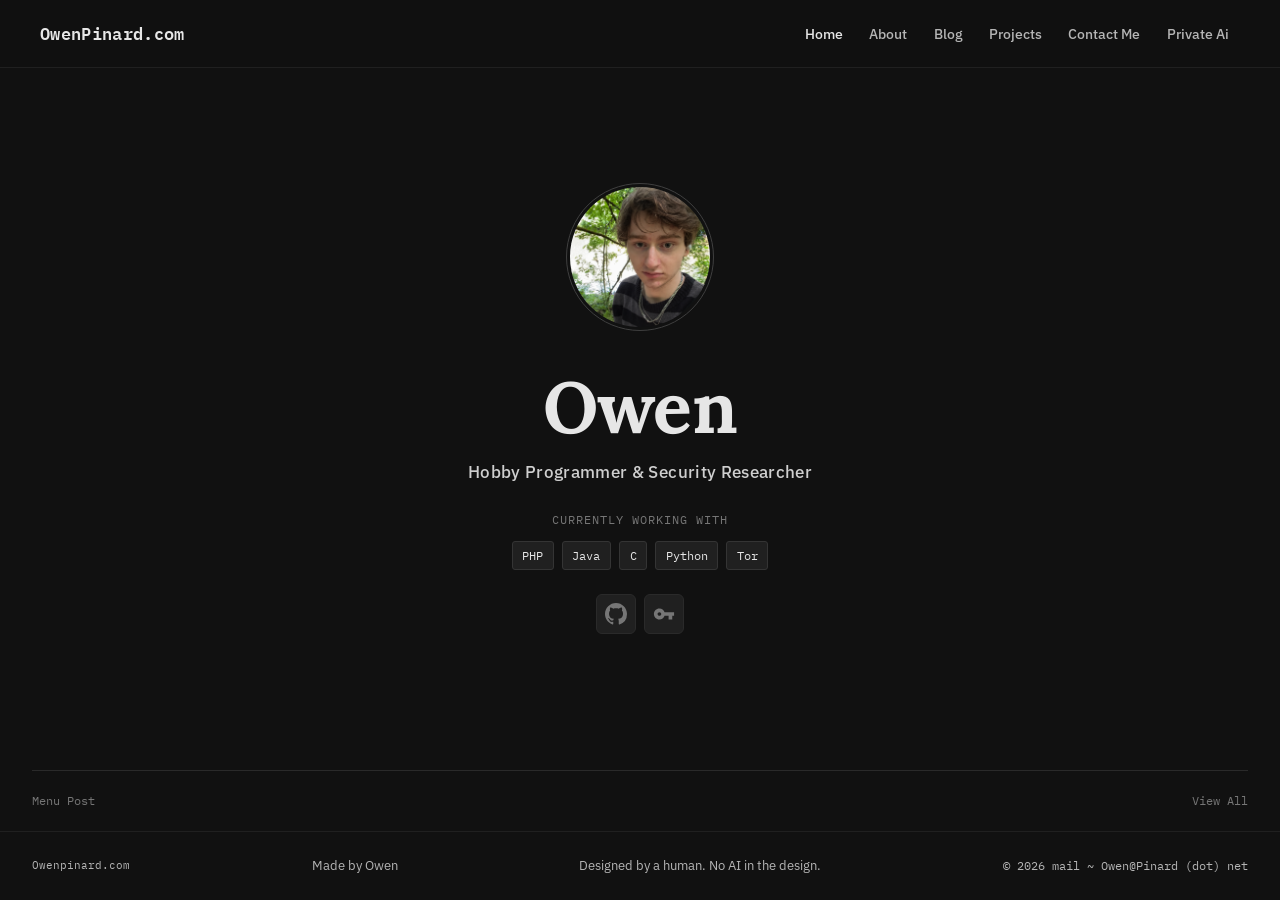
==== commit faff1530: "Update index.html" ====
--- a/index.html
+++ b/index.html
@@ -100,7 +100,7 @@
     <p class="footer-text">
         <span class="mono">Owenpinard.com</span>
         <span>Made by Owen</span>
-           <span> zero "ai" used confirmed by Contrary-Artificial</span>
+           <span> Designed by a human. No AI in the design.</span>
 
         <span class="footer-right mono">
             © 2026 mail ~ Owen@Pinard (dot) net
--- a/styles.css
+++ b/styles.css
@@ -1,5 +1,11 @@
 /* ==========================================================
-   root below all css access under
+ok i give up on color ID's that are in the text file use this root global color palette from stackoverflow is 1000x better
+--text main text
+--base main page background 
+--overlay0 and overlay1 borders
+gotta stop mixing color systems
+color: var(--subtext0); is so much better
+I understand why catppuccins variable format is so common
 ========================================================= */
 
 :root {
@@ -40,7 +46,7 @@
 html {
   scroll-behavior: smooth;
 }
-
+/* should probably change font/lineH later */
 body {
   font-family: 'IBM Plex Sans', sans-serif;
   background: var(--base);
@@ -137,7 +143,7 @@
     background: rgba(255,255,255,0.03);
 }
 
-
+/* change me later */
 .nav-link {
   font-family: 'IBM Plex Sans', sans-serif;
   font-size: 0.9rem;
@@ -374,6 +380,7 @@
     border-radius: 4px;
     color: #aaa;
 }
+/* please change this owen you fucking idiot */
 .tag {
   font-family: 'IBM Plex Mono', monospace;
   font-size: 0.75rem;
@@ -720,7 +727,7 @@
 .post-article .md-content a:hover {
   color: var(--rosewater);
 }
-
+/* I CANT REMEMBER CSS NAMES SEARCH FEATURES */
 .post-article .md-content code {
   font-family: 'IBM Plex Mono', monospace;
   font-size: 0.85em;
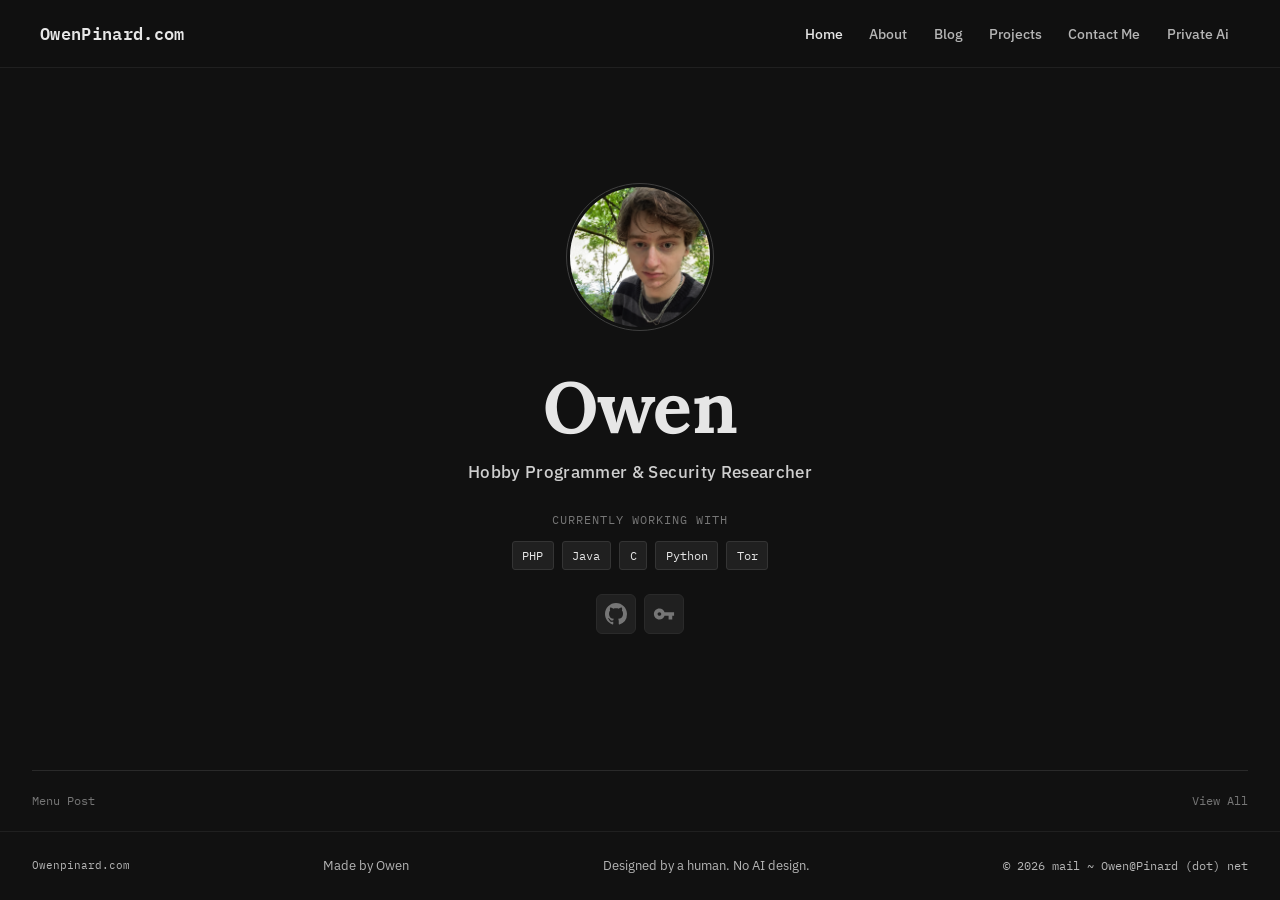
==== commit b006355b: "Update index.html" ====
--- a/index.html
+++ b/index.html
@@ -100,7 +100,7 @@
     <p class="footer-text">
         <span class="mono">Owenpinard.com</span>
         <span>Made by Owen</span>
-           <span> Designed by a human. No AI in the design.</span>
+           <span> Designed by a human. No AI design.</span>
 
         <span class="footer-right mono">
             © 2026 mail ~ Owen@Pinard (dot) net
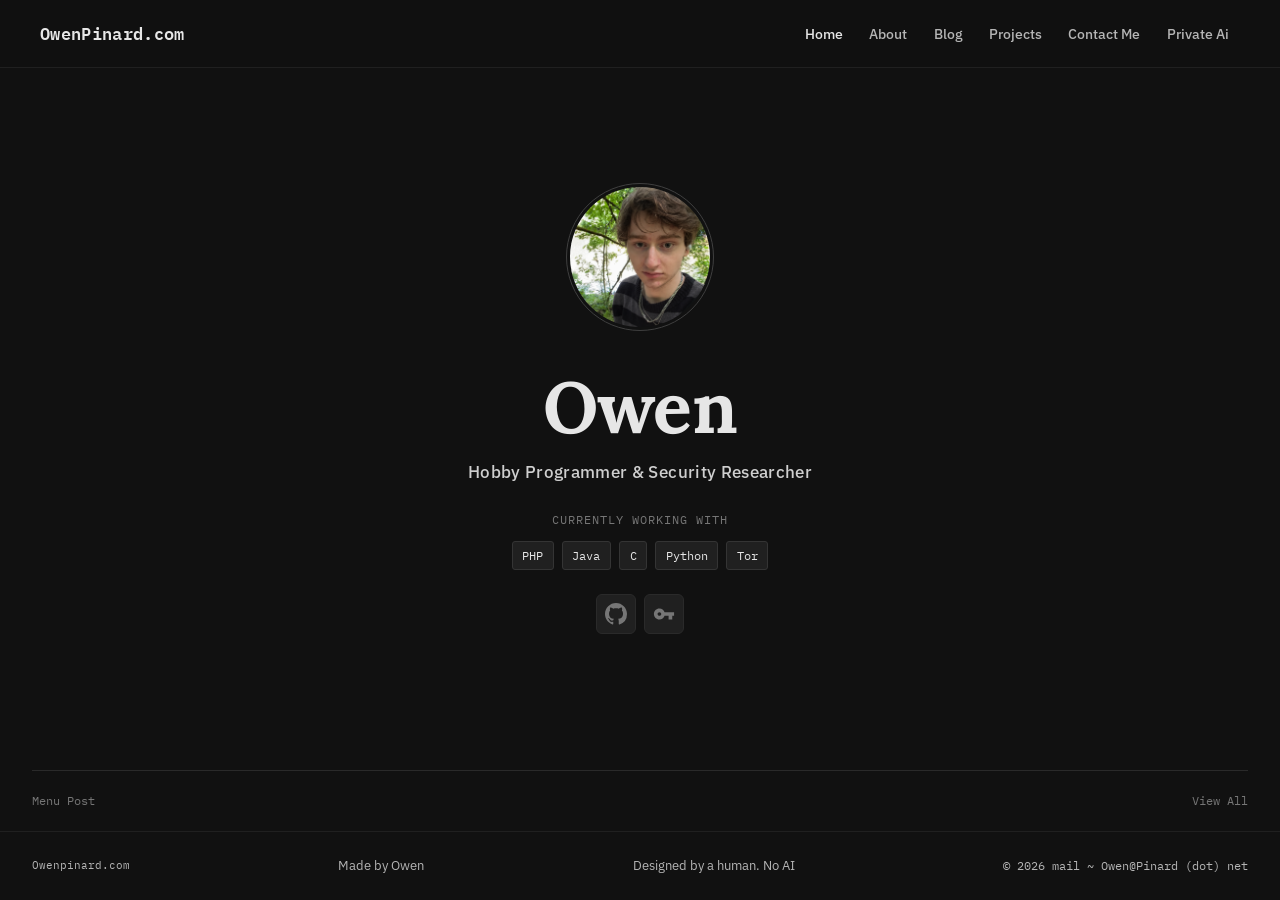
==== commit ff8c896e: "Update index.html" ====
--- a/index.html
+++ b/index.html
@@ -100,7 +100,7 @@
     <p class="footer-text">
         <span class="mono">Owenpinard.com</span>
         <span>Made by Owen</span>
-           <span> Designed by a human. No AI design.</span>
+           <span> Designed by a human. No AI</span>
 
         <span class="footer-right mono">
             © 2026 mail ~ Owen@Pinard (dot) net
